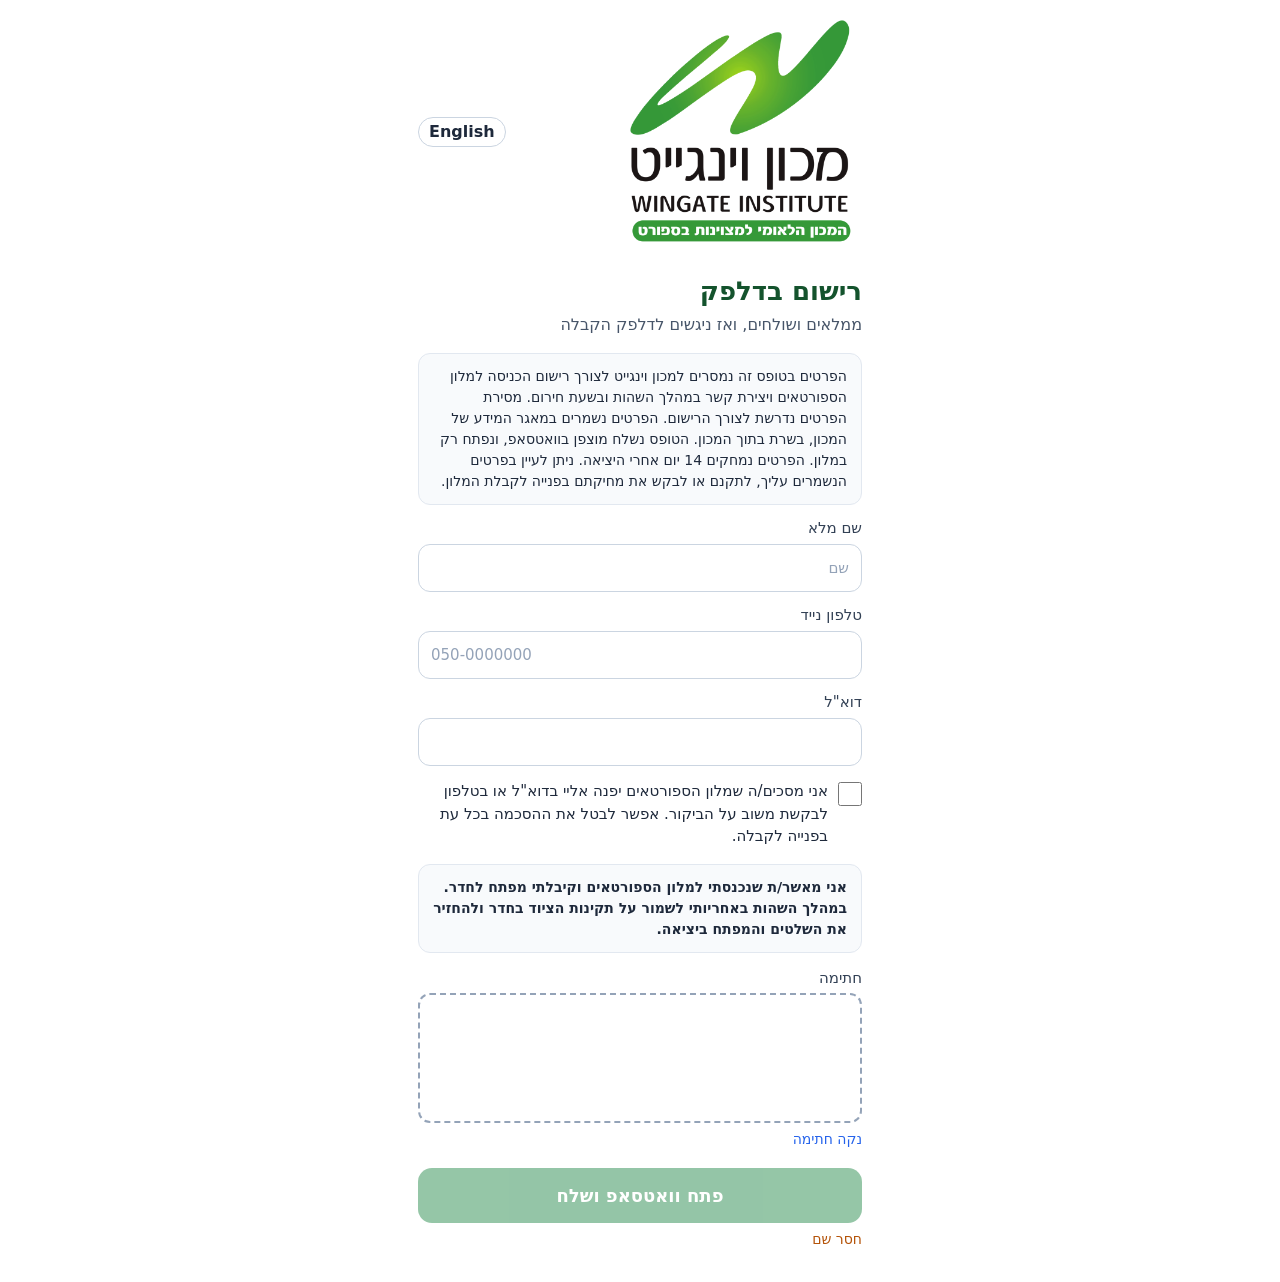
==== checkin.html @ 7b186a8d "Add files via upload" ====
<!doctype html>
<html lang="he" dir="rtl">
<head>
<meta charset="utf-8">
<meta name="viewport" content="width=device-width, initial-scale=1, viewport-fit=cover">
<meta http-equiv="Content-Security-Policy" content="default-src 'none'; style-src 'unsafe-inline'; script-src 'unsafe-inline'; img-src data: blob:; connect-src 'none'; base-uri 'none'; form-action 'none'">
<title>טופס אורח · מלון הספורטאים</title>
<style>
  :root { --green: #15803d; --ink: #1e293b; --muted: #475569; --line: #cbd5e1; }
  * { box-sizing: border-box; }
  body { margin: 0; background: #fff; color: var(--ink); font-family: system-ui, -apple-system, "Segoe UI", Arial, sans-serif; line-height: 1.5; }
  .top { display: flex; flex-wrap: wrap; justify-content: space-between; align-items: center; gap: 8px; max-width: 480px; margin: 0 auto; padding: 12px 18px 0; }
  .brand { width: 240px; height: auto; }   /* ⬅ 5.11 (אורן): שהכיתוב שבלוגו יהיה קריא בטלפון */
  .keywarn { background: #b91c1c; color: #fff; font-weight: 700; text-align: center; padding: 8px 12px; }
  main { max-width: 480px; margin: 0 auto; padding: 20px 18px 32px; }
  h1 { color: #14532d; font-size: 26px; margin: 0; }
  .sub { color: var(--muted); margin: 2px 0 14px; }
  label.f { display: block; margin-top: 12px; font-size: 15px; color: #334155; }
  input[type=text], input[type=tel], input[type=email], input[type=date], input[type=number] { width: 100%; margin-top: 4px; padding: 12px; border: 1px solid var(--line); border-radius: 12px; font: inherit; color: var(--ink); background: #fff; }
  input::placeholder { color: #94a3b8; }
  .two { display: grid; grid-template-columns: 1fr 1fr; gap: 10px; }
  .notice { margin-top: 16px; padding: 12px 14px; border: 1px solid #e2e8f0; background: #f8fafc; border-radius: 12px; font-size: 14px; }
  .consent { display: flex; gap: 10px; align-items: flex-start; margin-top: 14px; font-size: 15px; }
  .consent input { width: 24px; height: 24px; accent-color: var(--green); flex: none; margin: 2px 0 0; }
  .sigwrap { margin-top: 14px; font-size: 15px; color: #334155; }
  canvas#sig { display: block; width: 100%; height: 130px; margin-top: 4px; border: 2px dashed #94a3b8; border-radius: 12px; touch-action: none; background: #fff; }
  button.link { background: none; border: 0; color: #2563eb; font: inherit; font-size: 14px; padding: 6px 0; }
  .why { color: #b45309; font-size: 14px; min-height: 20px; margin-top: 6px; }
  #go { display: block; width: 100%; margin-top: 12px; padding: 14px; border-radius: 14px; background: var(--green); color: #fff; font: inherit; font-size: 18px; font-weight: 700; text-align: center; text-decoration: none; }
  #go[aria-disabled=true] { opacity: .45; pointer-events: none; }
  .ok { padding: 14px; border-radius: 12px; background: #ecfdf5; border: 1px solid #a7f3d0; color: #065f46; font-weight: 700; }
  .langbtn { margin-inline-start: 8px; padding: 2px 10px; border: 1px solid var(--line); border-radius: 999px; background: #fff; color: var(--ink); font: inherit; font-weight: 700; }
  .declare { font-weight: 600; }
</style>
</head>
<body>
<div class="top"><img class="brand" alt="מכון וינגייט" src="[data-uri]"><button id="lang" class="langbtn" type="button"></button></div>
<main>
  <h1 data-t="title"></h1>
  <div class="sub" data-t="sub"></div>

  <div class="notice" data-t="privacy" data-only="checkin"></div>

  <label class="f"><span data-t="name"></span><input id="name" type="text" maxlength="80" autocomplete="off"></label>
  <label class="f"><span data-t="phone"></span><input id="phone" type="tel" maxlength="20" autocomplete="off"></label>
  <label class="f" data-only="checkin"><span data-t="email"></span><input id="email" type="email" maxlength="120" autocomplete="off"></label>
  <div class="two" data-only="standby">
    <label class="f"><span data-t="from"></span><input id="from" type="date"></label>
    <label class="f"><span data-t="to"></span><input id="to" type="date"></label>
  </div>
  <label class="f" data-only="standby"><span data-t="people"></span><input id="people" type="number" min="1" max="9" value="1"></label>

  <div class="notice" data-only="standby"><span data-t="notice1"></span> <span data-t="notice2"></span> <span data-t="notice3"></span></div>

  <label class="consent" data-only="standby"><input id="consent" type="checkbox"><span data-t="consent"></span></label>
  <label class="consent" data-only="checkin"><input id="feedback" type="checkbox"><span data-t="feedback"></span></label>

  <div class="notice declare" data-t="declaration" data-only="checkin"></div>

  <div class="sigwrap"><span data-t="sign"></span>
    <canvas id="sig"></canvas>
    <button id="clear" class="link" type="button" data-t="clear"></button>
  </div>

  <div id="status" class="ok" hidden></div>
  <a id="go" target="_blank" rel="noreferrer" aria-disabled="true" data-t="go"></a>
  <div id="why" class="why"></div>
</main>

<script>
'use strict';
// ⬅ 5.11, פריט 59: הטופס הסופי. נגזר מ-demo/guest-form/form.html. המפתח והמספר מוזרקים ב-guest-form/build-form.mjs.
// נוסחים. צ'ק-אין: draft/co/נוסחי-טופס-QR-2026-10-25.md בענף feat/room-state-2026-10-26, בלי המשפטים על ת.ז.
// סטנדביי בעברית: התמונה המאושרת. ⚠ סטנדביי באנגלית: טיוטה, לא אושר.
const PUBLIC_KEY = {"kty":"RSA","n":"[base64]","e":"AQAB","alg":"RSA-OAEP-256","ext":true,"key_ops":["encrypt"]};
const WHATSAPP_NUMBER = "972545007658";
const PREFIX = 'MALON2:', FORMAT_VERSION = 1;
const MAX_SIGNATURE_BYTES = 1500, MAX_POINTS = 3000;
const params = new URLSearchParams(location.search);
const FORM = "checkin";
const TEXT_VERSIONS = { checkin: 'checkin-2026-11-05-2', standby: 'standby-2026-11-05' };   // ⛔ אותן גרסאות כמו APPROVED_VERSIONS בשרת
const TEXT_VERSION = TEXT_VERSIONS[FORM];
const FORM_ID = crypto.randomUUID ? crypto.randomUUID() : '';   // אחד לכל פתיחה של הדף: שליחה כפולה תיעצר בטעינה
let lang = params.get('lang') === 'en' ? 'en' : 'he';

const COMMON = {
  he: { langBtn: 'English', name: 'שם מלא', phone: 'טלפון נייד', sign: 'חתימה', clear: 'נקה חתימה', go: 'פתח וואטסאפ ושלח', ready: 'הטופס הוצפן. לחצו למטה ושלחו בוואטסאפ.', opened: 'וואטסאפ נפתח. לחצו שם על שליחה.', noName: 'חסר שם', noPhone: 'חסר טלפון', badPhone: 'מספר הטלפון לא תקין', badEmail: 'כתובת הדוא"ל לא תקינה', noDates: 'חסרים תאריכים', badDates: 'תאריך היציאה לפני תאריך ההגעה', farDates: 'התאריך רחוק יותר משנה', noConsent: 'חסר סימון ההסכמה', noSig: 'חסרה חתימה', longSig: 'החתימה ארוכה מדי. נקו וחתמו שוב', noHttps: 'הדף לא נפתח בחיבור מאובטח. סרקו שוב את הקוד' },
  en: { langBtn: 'עברית', name: 'Full name', phone: 'Mobile phone', sign: 'Signature', clear: 'Clear signature', go: 'Open WhatsApp and send', ready: 'The form is encrypted. Tap below and send it on WhatsApp.', opened: 'WhatsApp is open. Tap send there.', noName: 'Name is missing', noPhone: 'Phone is missing', badPhone: 'The phone number is not valid', badEmail: 'The email address is not valid', noDates: 'Dates are missing', badDates: 'The departure date is before the arrival date', farDates: 'The date is more than a year away', noConsent: 'Consent is not ticked', noSig: 'Signature is missing', longSig: 'The signature is too long. Clear it and sign again', noHttps: 'This page did not open over a secure connection. Scan the code again' },
};
const FORMS = {
  checkin: {
    he: { title: 'רישום בדלפק', sub: 'ממלאים ושולחים, ואז ניגשים לדלפק הקבלה', email: 'דוא"ל', send: 'שלח',
      privacy: 'הפרטים בטופס זה נמסרים למכון וינגייט לצורך רישום הכניסה למלון הספורטאים ויצירת קשר במהלך השהות ובשעת חירום. מסירת הפרטים נדרשת לצורך הרישום. הפרטים נשמרים במאגר המידע של המכון, בשרת בתוך המכון. הטופס נשלח מוצפן בוואטסאפ, ונפתח רק במלון. הפרטים נמחקים 14 יום אחרי היציאה. ניתן לעיין בפרטים הנשמרים עליך, לתקנם או לבקש את מחיקתם בפנייה לקבלת המלון.',
      feedback: 'אני מסכים/ה שמלון הספורטאים יפנה אליי בדוא"ל או בטלפון לבקשת משוב על הביקור. אפשר לבטל את ההסכמה בכל עת בפנייה לקבלה.',
      declaration: 'אני מאשר/ת שנכנסתי למלון הספורטאים וקיבלתי מפתח לחדר. במהלך השהות באחריותי לשמור על תקינות הציוד בחדר ולהחזיר את השלטים והמפתח ביציאה.' },
    en: { title: 'Check-in form', sub: 'Fill in, send, and go to the reception desk', email: 'Email', send: 'Send',
      privacy: "The details in this form are provided to the Wingate Institute for registering your stay at the Athletes' Hotel and for contacting you during your stay and in an emergency. Providing them is required for registration. They are kept in the Institute's database on a server inside the Institute. The form is sent encrypted over WhatsApp and is opened only at the hotel. Your details are deleted 14 days after check-out. You may review, correct, or ask to delete the details kept about you by contacting the hotel reception.",
      feedback: "I agree that the Athletes' Hotel may contact me by email or phone to ask for feedback on my stay. I can withdraw this consent at any time by contacting reception.",
      declaration: "I confirm that I have checked in to the Athletes' Hotel and received a room key. During my stay I am responsible for keeping the room's equipment in good condition and for returning the remote controls and the key at check-out." },
  },
  standby: {
    he: { title: 'רשימת המתנה לחדר', sub: 'מלון הספורטאים · מכון וינגייט', from: 'תאריך הגעה', to: 'תאריך יציאה', people: 'מספר נפשות', send: 'שליחה',
      notice1: 'הרישום ברשימה אינו הזמנה ואינו מבטיח חדר. הפרטים נמסרים למכון וינגייט לצורך רישום ברשימת ההמתנה ויצירת קשר אם יתפנה חדר, ומוצגים לקבלה ולהנהלת המלון בלבד.', notice2: 'הפרטים נמחקים שבועיים אחרי התאריך המבוקש.', notice3: 'אפשר לעיין בפרטים, לתקן אותם או לבקש למחוק אותם בפנייה לקבלה.',
      consent: 'אני מסכים/ה שמלון הספורטאים יפנה אליי בטלפון או בהודעת וואטסאפ אם יתפנה חדר בתאריכים שביקשתי. אפשר לבטל את ההסכמה בכל עת בפנייה לקבלה.' },
    en: { title: 'Room waiting list', sub: "Athletes' Hotel · Wingate Institute", from: 'Arrival date', to: 'Departure date', people: 'Number of guests', send: 'Send',
      notice1: 'Joining the list is not a booking and does not guarantee a room. Your details are given to the Wingate Institute to register you on the waiting list and to contact you if a room becomes available, and are shown only to reception and hotel management.', notice2: 'Your details are deleted two weeks after the requested date.', notice3: 'You may review, correct, or ask to delete them by contacting reception.',
      consent: "I agree that the Athletes' Hotel may contact me by phone or WhatsApp message if a room becomes available on the dates I requested. I can withdraw this consent at any time by contacting reception." },
  },
};
const t = (k) => FORMS[FORM][lang][k] ?? COMMON[lang][k];
const W = 320, H = 120, PAD = 4;   // רשת החתימה: הוקטורים נשמרים במספרים שלמים, בלי קשר לגודל המסך

const $ = (id) => document.getElementById(id);
function paint() {
  document.documentElement.lang = lang; document.documentElement.dir = lang === 'he' ? 'rtl' : 'ltr';
  document.querySelectorAll('[data-only]').forEach((el) => { el.hidden = el.dataset.only !== FORM; el.style.display = el.dataset.only !== FORM ? 'none' : ''; });
  document.querySelectorAll('[data-t]').forEach((el) => { el.textContent = t(el.dataset.t) ?? ''; });
  $('lang').textContent = t('langBtn');
  $('name').placeholder = lang === 'he' ? 'שם' : 'Name';
  $('phone').placeholder = '050-0000000';
}
paint();
$('lang').addEventListener('click', () => { lang = lang === 'he' ? 'en' : 'he'; paint(); refresh(); });

// ── חתימה ──
const canvas = $('sig'), ctx = canvas.getContext('2d');
let strokes = [], current = null;
function fit() {
  const r = canvas.getBoundingClientRect(), dpr = window.devicePixelRatio || 1;
  canvas.width = Math.round(r.width * dpr); canvas.height = Math.round(r.height * dpr);
  draw();
}
function draw() {
  ctx.clearRect(0, 0, canvas.width, canvas.height);
  ctx.lineWidth = 2.2 * (window.devicePixelRatio || 1); ctx.lineCap = 'round'; ctx.lineJoin = 'round'; ctx.strokeStyle = '#1e293b';
  const sx = canvas.width / W, sy = canvas.height / H;
  for (const s of strokes) { ctx.beginPath(); s.forEach(([x, y], i) => (i ? ctx.lineTo(x * sx, y * sy) : ctx.moveTo(x * sx, y * sy))); if (s.length === 1) ctx.lineTo(s[0][0] * sx + 0.1, s[0][1] * sy); ctx.stroke(); }
}
// ⛔ בלי הצמדה לריבוע: בבדיקה של אורן קו שיצא מהריבוע נחתך, כי כל נקודה בחוץ נצמדה לקצה. התקרה כאן רק נגד ערכים קיצוניים.
const inRange = (v) => Math.min(1500, Math.max(-1000, v));
const at = (e) => { const r = canvas.getBoundingClientRect(); return [inRange((e.clientX - r.left) / r.width * W), inRange((e.clientY - r.top) / r.height * H)]; };
// ⛔ תקרה בזמן הציור, וציור פעם בפריים: חתימה ארוכה מאוד לא תוקעת את הטלפון
let points = 0, tooLong = false, drawing = false;
const drawSoon = () => { if (drawing) return; drawing = true; requestAnimationFrame(() => { drawing = false; draw(); }); };
const add = (p) => { if (points >= MAX_POINTS) { tooLong = true; return false; } points += 1; current.push(p); return true; };
canvas.addEventListener('pointerdown', (e) => { e.preventDefault(); canvas.setPointerCapture(e.pointerId); if (points >= MAX_POINTS) { tooLong = true; refresh(); return; } current = []; strokes.push(current); add(at(e)); drawSoon(); });
canvas.addEventListener('pointermove', (e) => { if (!current) return; for (const c of e.getCoalescedEvents?.() || [e]) if (!add(at(c))) break; drawSoon(); });
const end = () => { current = null; refresh(); };
canvas.addEventListener('pointerup', end); canvas.addEventListener('pointercancel', end);
$('clear').addEventListener('click', () => { strokes = []; points = 0; tooLong = false; draw(); refresh(); });
window.addEventListener('resize', fit); fit();

// ── קידוד החתימה ──
function simplify(p, eps) {   // Ramer-Douglas-Peucker, בלי רקורסיה: חתימה ארוכה הפילה את המחסנית
  if (p.length < 3) return p;
  const keep = new Uint8Array(p.length), todo = [[0, p.length - 1]];
  keep[0] = 1; keep[p.length - 1] = 1;
  while (todo.length) {
    const [from, to] = todo.pop(), [ax, ay] = p[from], [bx, by] = p[to], dx = bx - ax, dy = by - ay, len = Math.hypot(dx, dy) || 1;
    let best = 0, at2 = -1;
    for (let i = from + 1; i < to; i++) { const d = Math.abs(dy * p[i][0] - dx * p[i][1] + bx * ay - by * ax) / len; if (d > best) { best = d; at2 = i; } }
    if (best > eps) { keep[at2] = 1; todo.push([from, at2], [at2, to]); }
  }
  return p.filter((_, i) => keep[i]);
}
/** קו שיצא מהריבוע נשמר במלואו: הרשת גדלה סביבו, כדי שכל מי שמצייר לפי sigW ו-sigH יראה את כולו. */
function framed() {
  const lines = strokes.map((s) => simplify(s, 0.7).map(([x, y]) => [Math.round(x), Math.round(y)]));
  let minX = Infinity, minY = Infinity, maxX = -Infinity, maxY = -Infinity;
  for (const s of lines) for (const [x, y] of s) { if (x < minX) minX = x; if (y < minY) minY = y; if (x > maxX) maxX = x; if (y > maxY) maxY = y; }
  const ox = Math.max(0, PAD - minX), oy = Math.max(0, PAD - minY);
  return { lines: lines.map((s) => s.map(([x, y]) => [x + ox, y + oy])), w: Math.max(W, maxX + ox + PAD), h: Math.max(H, maxY + oy + PAD) };
}
function sigBytes(lines) {
  const out = [];
  const varint = (n) => { while (n > 127) { out.push((n & 127) | 128); n >>>= 7; } out.push(n); };
  const zig = (n) => varint(n >= 0 ? n * 2 : -n * 2 - 1);
  varint(lines.length);
  for (const pts of lines) {
    varint(pts.length);
    let px = 0, py = 0;
    for (const [x, y] of pts) { zig(x - px); zig(y - py); px = x; py = y; }
  }
  return new Uint8Array(out);
}
const b64u = (bytes) => { let s = ''; for (let i = 0; i < bytes.length; i += 8192) s += String.fromCharCode(...bytes.subarray(i, i + 8192)); return btoa(s).replace(/\+/g, '-').replace(/\//g, '_').replace(/=+$/, ''); };
const join = (...parts) => { const o = new Uint8Array(parts.reduce((n, p) => n + p.length, 0)); let i = 0; for (const p of parts) { o.set(p, i); i += p.length; } return o; };

// ⛔ בלי דחיסה ובלי בתים בינאריים: השרת פותח ב-$security.decrypt, שמחזיר מחרוזת. ראו pocketbase/pb_hooks/guest_form_lib.cjs
async function encrypt(payload) {
  // מפתח AES של 32 תווי ASCII: מתאים ל-$security.decrypt של PocketBase
  const raw = new TextEncoder().encode(b64u(crypto.getRandomValues(new Uint8Array(24))));
  const aes = await crypto.subtle.importKey('raw', raw, 'AES-GCM', false, ['encrypt']);
  const rsa = await crypto.subtle.importKey('jwk', PUBLIC_KEY, { name: 'RSA-OAEP', hash: 'SHA-256' }, false, ['encrypt']);
  const iv = crypto.getRandomValues(new Uint8Array(12));
  const ct = new Uint8Array(await crypto.subtle.encrypt({ name: 'AES-GCM', iv }, aes, new TextEncoder().encode(JSON.stringify(payload))));
  const wrapped = new Uint8Array(await crypto.subtle.encrypt({ name: 'RSA-OAEP' }, rsa, raw));
  return PREFIX + b64u(join(new Uint8Array([FORMAT_VERSION]), wrapped, iv, ct));
}

// ── שער ──
// ⚠ אותם כללים כמו בשרת: מה שנדחה בקבלה עדיף שייעצר כאן, כשהאורח עוד מול הטופס
function missing() {
  const phone = $('phone').value.trim(), email = $('email').value.trim();
  if (!window.isSecureContext || !crypto.subtle || !FORM_ID) return t('noHttps');
  if (!$('name').value.trim()) return t('noName');
  if (!phone) return t('noPhone');
  if (!/^[0-9+\-\s()]{7,20}$/.test(phone)) return t('badPhone');
  if (FORM === 'checkin' && email && !/^[A-Za-z0-9._%+-]+@[A-Za-z0-9-]+(\.[A-Za-z0-9-]+)*\.[A-Za-z]{2,}$/.test(email)) return t('badEmail');
  if (FORM === 'standby') {
    if (!$('from').value || !$('to').value) return t('noDates');
    if ($('from').value > $('to').value) return t('badDates');
    if (new Date($('to').value) - new Date() > 365 * 86400000) return t('farDates');   // השרת דוחה מעל 366 יום
    if (!$('consent').checked) return t('noConsent');   // בצ'ק-אין המשוב רשות, וכבוי כברירת מחדל
  }
  if (!strokes.length) return t('noSig');
  if (tooLong) return t('longSig');
  return '';
}
function payloadOf(sig, frame) {
  const base = { form: FORM, lang, textVersion: TEXT_VERSION, createdAt: new Date().toISOString(), formId: FORM_ID, name: $('name').value.trim(), phone: $('phone').value.trim(), sig: b64u(sig), sigW: frame.w, sigH: frame.h };
  return FORM === 'checkin'
    ? { ...base, email: $('email').value.trim(), feedback: $('feedback').checked, declared: true }
    : { ...base, from: $('from').value, to: $('to').value, people: Math.min(9, Math.max(1, Math.round(Number($('people').value)) || 1)), consent: true };
}
// ⛔ הקישור מוכן לפני הלחיצה: לחיצה ישירה על קישור היא מה שנבדק בטלפון ופותח את האפליקציה. הצפנה אחרי הלחיצה עלולה לאבד אותה.
let turn = 0;
function closed(why) { $('go').removeAttribute('href'); $('go').setAttribute('aria-disabled', 'true'); $('status').hidden = true; $('why').textContent = why; }
async function refresh() {
  const mine = ++turn;
  closed(missing());
  if (missing()) return;
  const frame = framed(), sig = sigBytes(frame.lines);
  if (sig.length > MAX_SIGNATURE_BYTES) { closed(t('longSig')); return; }
  const text = await encrypt(payloadOf(sig, frame));
  if (mine !== turn) return;
  $('go').href = `https://wa.me/${WHATSAPP_NUMBER}?text=${encodeURIComponent(text)}`;
  $('go').removeAttribute('aria-disabled');
  $('status').textContent = t('ready'); $('status').hidden = false;
}
for (const id of ['name', 'phone', 'email', 'from', 'to', 'people', 'consent', 'feedback']) $(id).addEventListener('input', refresh);
// ⛔ הטופס לא יודע אם ההודעה נשלחה, ולכן לא כתוב "נשלח"
$('go').addEventListener('click', () => { if ($('go').href) $('status').textContent = t('opened'); });
refresh();
</script>
</body>
</html>
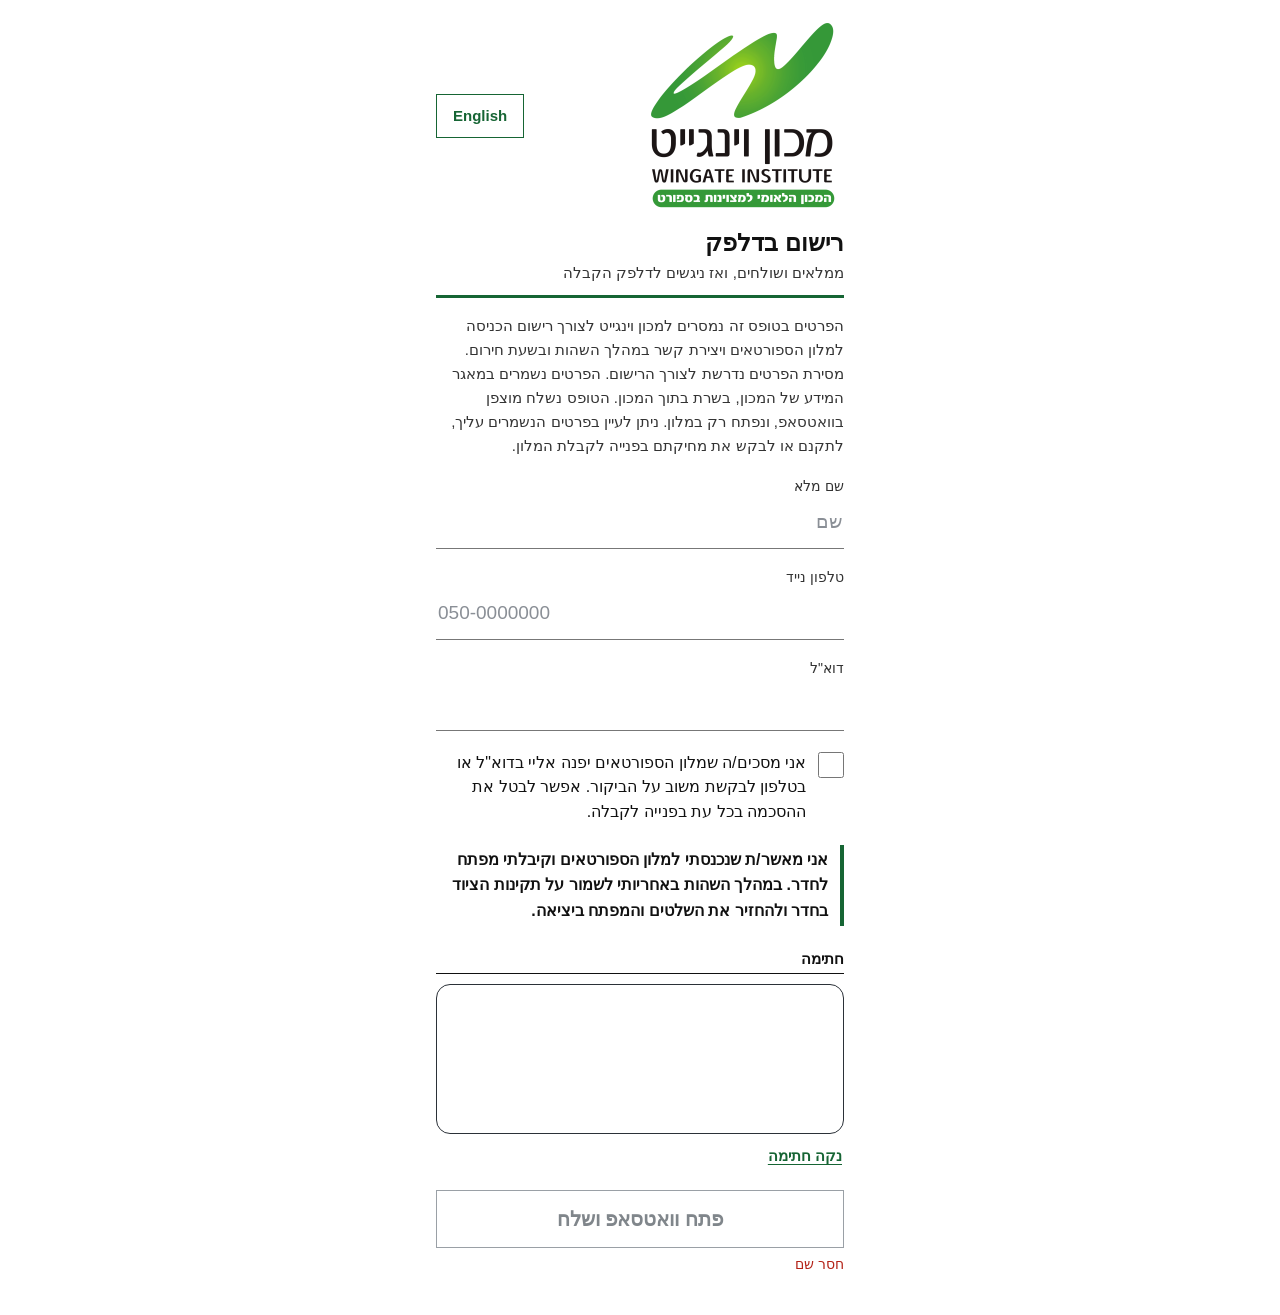
==== commit 80d89267: "Guest forms in the A3 line (check-in and standby), privacy text version checkin-2026-11-08" ====
--- a/checkin.html
+++ b/checkin.html
@@ -32,8 +32,39 @@
   .langbtn { margin-inline-start: 8px; padding: 2px 10px; border: 1px solid var(--line); border-radius: 999px; background: #fff; color: var(--ink); font: inherit; font-weight: 700; }
   .declare { font-weight: 600; }
 </style>
+<style>
+  /* ⬅ 14.11.2026: בקו של A3 (אורן: "בקו של A3, לך על הכל"), בצ'ק-אין ובסטנדביי. מחליף את "רך" של פריט 68. ממתין לאישור התמונה.
+     דף לבן; קו ירוק 3px #166534 מתחת לכותרת; שדה = ערך על קו תחתון 1px #777, בלי רקע אפור ובלי כרטיס מעוגל; טקסט #111, תוויות #333.
+     מותאם לטלפון: שדות בגובה מגע (52px), הלוגו ברוחב 200px כמו היום (5.11: לא להקטין), לוח החתימה בגובה 150px כמו היום, בתיבה המוכרת (14px, 1.5px #2b3138).
+     ⛔ שם המחלקה soft נשאר: build-form.mjs מזריק אותו, והבנייה לא משתנה. Heebo רק אם מותקן בטלפון: ה-CSP של הדף חוסם גופן מוטמע, ולכן Arial. */
+  body.soft { --green:#166534; --ink:#111; --label:#333; --rule:#777; margin:0; background:#fff; color:var(--ink); font-family:'Heebo',Arial,sans-serif; font-size:17px; line-height:1.5; }
+  body.soft .top { max-width:440px; margin:0 auto; padding:16px 16px 8px; display:flex; justify-content:space-between; align-items:center; gap:12px; }
+  body.soft .brand { width:200px; height:auto; flex:none; }   /* אורן 5.11: הכיתוב שבלוגו קריא בטלפון */
+  body.soft .langbtn { margin:0; min-height:44px; padding:0 16px; background:#fff; border:1.5px solid var(--green); border-radius:0; color:var(--green); font:inherit; font-size:15px; font-weight:700; }
+  body.soft main { max-width:440px; margin:0 auto; padding:4px 16px 40px; background:#fff; border-radius:0; }
+  body.soft h1 { font-size:24px; font-weight:800; line-height:1.25; color:var(--ink); margin:0; }
+  body.soft .sub { color:var(--label); font-size:15px; margin:4px 0 0; padding-bottom:10px; border-bottom:3px solid var(--green); }
+  body.soft .notice { margin-top:16px; padding:0; border:0; background:none; border-radius:0; font-size:15px; line-height:1.6; color:var(--label); }
+  body.soft label.f { display:block; margin-top:18px; font-size:14px; font-weight:400; color:var(--label); }
+  body.soft input[type=text], body.soft input[type=tel], body.soft input[type=email], body.soft input[type=date], body.soft input[type=number] { display:block; width:100%; height:52px; margin-top:0; padding:0 2px; border:0; border-bottom:1px solid var(--rule); border-radius:0; background:#fff; font:inherit; font-size:19px; font-weight:700; color:var(--ink); outline:none; -webkit-appearance:none; appearance:none; min-width:0; }
+  body.soft input[type=date] { font-size:17px; font-weight:400; }   /* ריק ב-Chromium נראה "mm/dd/yyyy": בהדגשה זה נראה כמו ערך */
+  body.soft input:focus { border-bottom-color:var(--green); box-shadow:inset 0 -1px 0 var(--green); }
+  body.soft input::placeholder { color:#8a8f96; font-weight:400; }
+  body.soft .two { display:grid; grid-template-columns:minmax(0,1fr) minmax(0,1fr); gap:18px; }
+  body.soft .consent { display:flex; align-items:flex-start; gap:12px; margin-top:20px; padding:0; border-radius:0; background:none; font-size:16px; line-height:1.55; color:var(--ink); }
+  body.soft .consent input { width:26px; height:26px; accent-color:var(--green); flex:none; margin:1px 0 0; }
+  body.soft .declare { margin-top:20px; padding:2px 0; padding-inline-start:12px; background:none; border:0; border-inline-start:4px solid var(--green); border-radius:0; font-size:16px; font-weight:700; line-height:1.6; color:var(--ink); }
+  body.soft .sigwrap { margin-top:22px; font-size:15px; font-weight:800; color:var(--ink); }
+  body.soft .sigwrap > span { display:block; padding-bottom:3px; border-bottom:1px solid var(--ink); }
+  body.soft canvas#sig { display:block; width:100%; height:150px; margin-top:10px; border:1.5px solid #2b3138; border-radius:14px; background:#fff; touch-action:none; }
+  body.soft button.link { min-height:44px; background:none; border:0; color:var(--green); font:inherit; font-size:15px; font-weight:600; padding:0 2px; text-decoration:underline; text-underline-offset:3px; }
+  body.soft .why { color:#b42318; font-size:14px; min-height:20px; margin-top:6px; }
+  body.soft #go { width:100%; margin-top:12px; height:58px; padding:0; display:flex; align-items:center; justify-content:center; border:1.5px solid var(--green); border-radius:0; background:var(--green); color:#fff; font:inherit; font-size:20px; font-weight:800; text-align:center; text-decoration:none; }
+  body.soft #go[aria-disabled=true] { background:#fff; border-color:#9aa0a6; color:#80868b; opacity:1; }
+  body.soft .ok { margin-top:10px; padding:2px 0; padding-inline-start:12px; border:0; border-inline-start:4px solid var(--green); border-radius:0; background:none; color:var(--green); font-weight:700; }
+</style>
 </head>
-<body>
+<body class="soft">
 <div class="top"><img class="brand" alt="מכון וינגייט" src="[data-uri]"><button id="lang" class="langbtn" type="button"></button></div>
 <main>
   <h1 data-t="title"></h1>
@@ -78,7 +109,7 @@
 const MAX_SIGNATURE_BYTES = 1500, MAX_POINTS = 3000;
 const params = new URLSearchParams(location.search);
 const FORM = "checkin";
-const TEXT_VERSIONS = { checkin: 'checkin-2026-11-05-2', standby: 'standby-2026-11-05' };   // ⛔ אותן גרסאות כמו APPROVED_VERSIONS בשרת
+const TEXT_VERSIONS = { checkin: 'checkin-2026-11-08', standby: 'standby-2026-11-05' };   // ⛔ אותן גרסאות כמו APPROVED_VERSIONS בשרת
 const TEXT_VERSION = TEXT_VERSIONS[FORM];
 const FORM_ID = crypto.randomUUID ? crypto.randomUUID() : '';   // אחד לכל פתיחה של הדף: שליחה כפולה תיעצר בטעינה
 let lang = params.get('lang') === 'en' ? 'en' : 'he';
@@ -90,11 +121,11 @@
 const FORMS = {
   checkin: {
     he: { title: 'רישום בדלפק', sub: 'ממלאים ושולחים, ואז ניגשים לדלפק הקבלה', email: 'דוא"ל', send: 'שלח',
-      privacy: 'הפרטים בטופס זה נמסרים למכון וינגייט לצורך רישום הכניסה למלון הספורטאים ויצירת קשר במהלך השהות ובשעת חירום. מסירת הפרטים נדרשת לצורך הרישום. הפרטים נשמרים במאגר המידע של המכון, בשרת בתוך המכון. הטופס נשלח מוצפן בוואטסאפ, ונפתח רק במלון. הפרטים נמחקים 14 יום אחרי היציאה. ניתן לעיין בפרטים הנשמרים עליך, לתקנם או לבקש את מחיקתם בפנייה לקבלת המלון.',
+      privacy: 'הפרטים בטופס זה נמסרים למכון וינגייט לצורך רישום הכניסה למלון הספורטאים ויצירת קשר במהלך השהות ובשעת חירום. מסירת הפרטים נדרשת לצורך הרישום. הפרטים נשמרים במאגר המידע של המכון, בשרת בתוך המכון. הטופס נשלח מוצפן בוואטסאפ, ונפתח רק במלון. ניתן לעיין בפרטים הנשמרים עליך, לתקנם או לבקש את מחיקתם בפנייה לקבלת המלון.',
       feedback: 'אני מסכים/ה שמלון הספורטאים יפנה אליי בדוא"ל או בטלפון לבקשת משוב על הביקור. אפשר לבטל את ההסכמה בכל עת בפנייה לקבלה.',
       declaration: 'אני מאשר/ת שנכנסתי למלון הספורטאים וקיבלתי מפתח לחדר. במהלך השהות באחריותי לשמור על תקינות הציוד בחדר ולהחזיר את השלטים והמפתח ביציאה.' },
     en: { title: 'Check-in form', sub: 'Fill in, send, and go to the reception desk', email: 'Email', send: 'Send',
-      privacy: "The details in this form are provided to the Wingate Institute for registering your stay at the Athletes' Hotel and for contacting you during your stay and in an emergency. Providing them is required for registration. They are kept in the Institute's database on a server inside the Institute. The form is sent encrypted over WhatsApp and is opened only at the hotel. Your details are deleted 14 days after check-out. You may review, correct, or ask to delete the details kept about you by contacting the hotel reception.",
+      privacy: "The details in this form are provided to the Wingate Institute for registering your stay at the Athletes' Hotel and for contacting you during your stay and in an emergency. Providing them is required for registration. They are kept in the Institute's database on a server inside the Institute. The form is sent encrypted over WhatsApp and is opened only at the hotel. You may review, correct, or ask to delete the details kept about you by contacting the hotel reception.",
       feedback: "I agree that the Athletes' Hotel may contact me by email or phone to ask for feedback on my stay. I can withdraw this consent at any time by contacting reception.",
       declaration: "I confirm that I have checked in to the Athletes' Hotel and received a room key. During my stay I am responsible for keeping the room's equipment in good condition and for returning the remote controls and the key at check-out." },
   },
